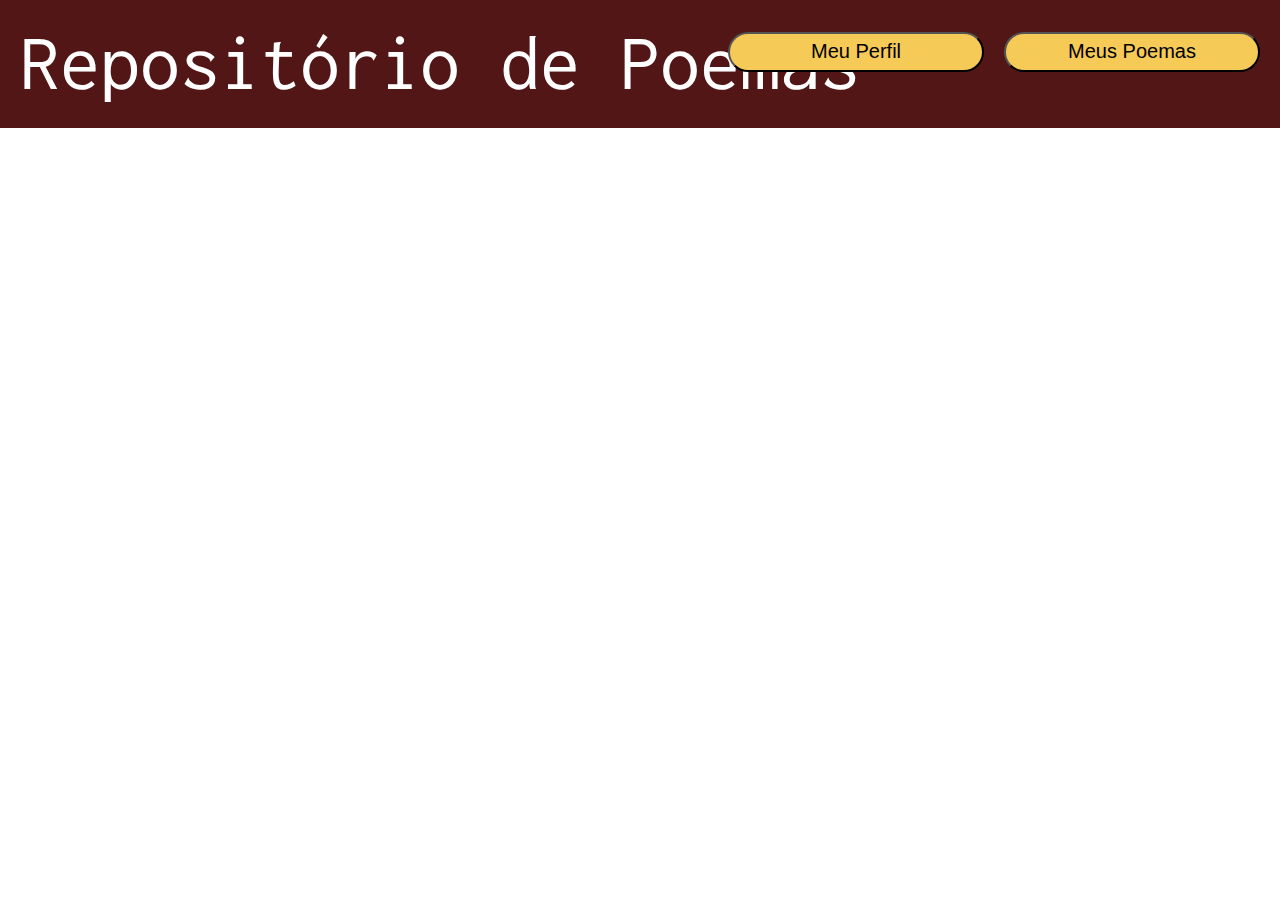
==== index.html @ 2833caf2 "Version 01" ====
<!DOCTYPE html>
<html lang="en">
<head>
    <meta charset="UTF-8">
    <meta name="viewport" content="width=device-width, initial-scale=1.0">
    <title>Repositório de Poenas</title>
    <link href='https://fonts.googleapis.com/css?family=Inconsolata' rel='stylesheet'>
    <link rel="stylesheet" type="text/css" href="css/index.css">
</head>
<body>
    <nav id="header">
        <h1>Repositório de Poemas</h1>
        <div id="button_header">
            <button>Meu Perfil</button>
            <button> Meus Poemas</button> 
        </div>
    
    </nav>
    <div>

    </div>
</body>
</html>
---- css/index.css ----
*{
    padding: 0;
    margin: 0;
}
body{
    font-family: Inconsolata;
    font-style: normal;
}
h1{
    position: absolute;
    top: 0.25em;
    left: 0.25em;
    color: #FFF;
    font-family: Inconsolata;
    font-style: normal;
    font-weight: 400;
    line-height: normal;  
}
#header{
    display: flex;
    background-color: #531616;
    height: 8rem;
    font-size: 2.5em;
}
#button_header{
    position: absolute;
    right: 0.5em;
    top: 0.6em;
}
button{
    border-radius: 20px;
    background: #F6CA56;
    width: 16rem;
    height: 2em;
    font-size: 20px;
}
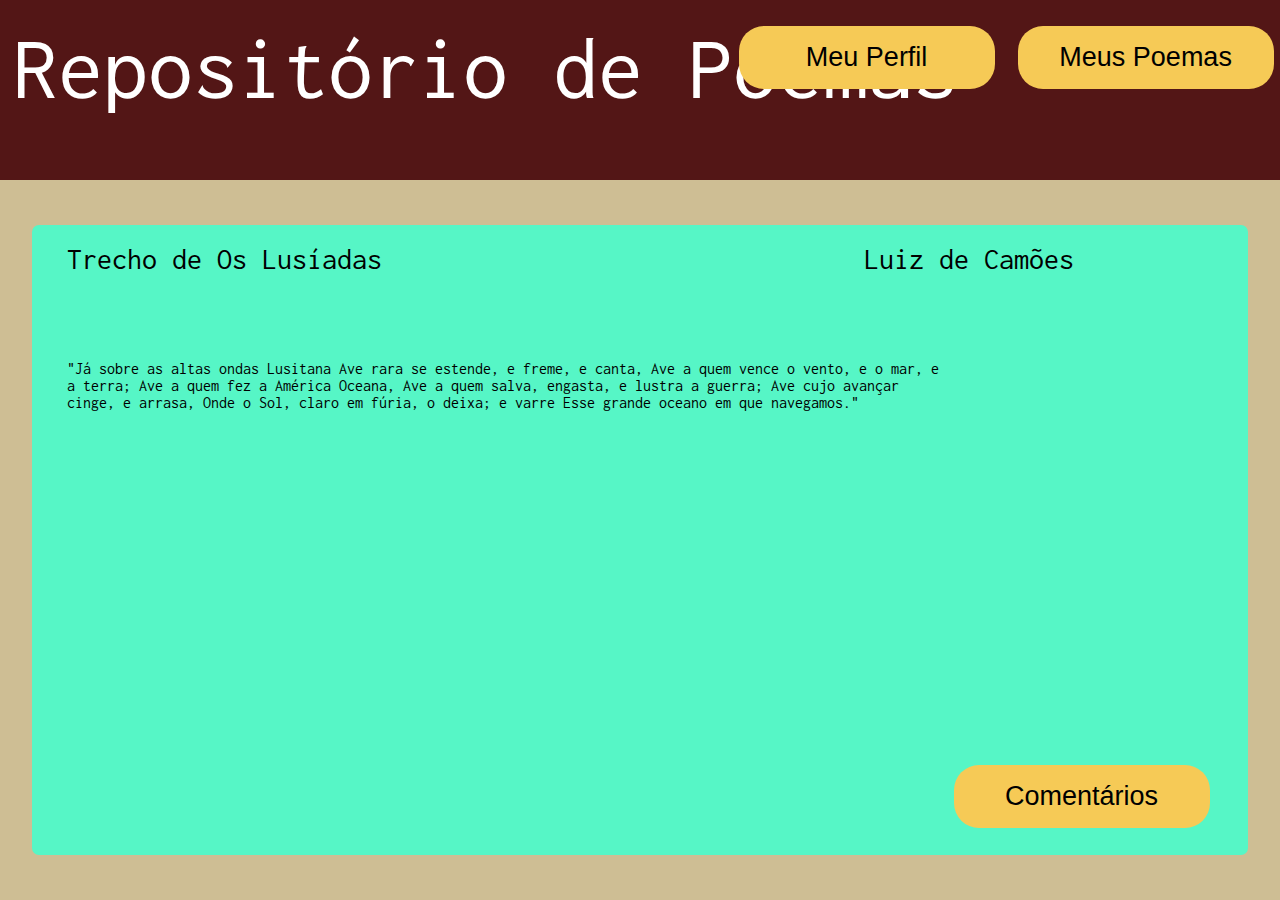
==== commit 1ec0a2a0: "version 02" ====
--- a/index.html
+++ b/index.html
@@ -3,7 +3,7 @@
 <head>
     <meta charset="UTF-8">
     <meta name="viewport" content="width=device-width, initial-scale=1.0">
-    <title>Repositório de Poenas</title>
+    <title>Repositório de Poemas</title>
     <link href='https://fonts.googleapis.com/css?family=Inconsolata' rel='stylesheet'>
     <link rel="stylesheet" type="text/css" href="css/index.css">
 </head>
@@ -16,8 +16,23 @@
         </div>
     
     </nav>
-    <div>
-
+    <div id="poem_div">
+        <div id="title_ofc">Trecho de Os Lusíadas</div>
+        <div id="name_ofc">Luiz de Camões</div>
+        <div id="poem_ofc">
+            "Já sobre as altas ondas Lusitana
+            Ave rara se estende, e freme, e canta,
+            Ave a quem vence o vento, e o mar, e a terra;
+            Ave a quem fez a América Oceana,
+            Ave a quem salva, engasta, e lustra a guerra;
+            Ave cujo avançar cinge, e arrasa,
+            Onde o Sol, claro em fúria, o deixa; e varre
+            Esse grande oceano em que navegamos."
+        </div>
+        <div id="button_poem">
+            <button>Comentários</button>
+        </div>
+        
     </div>
 </body>
 </html>--- a/css/index.css
+++ b/css/index.css
@@ -5,11 +5,12 @@
 body{
     font-family: Inconsolata;
     font-style: normal;
+    background-color: #CEBE94;
 }
 h1{
     position: absolute;
-    top: 0.25em;
-    left: 0.25em;
+    top: 2.3vh;
+    left: 1vw;
     color: #FFF;
     font-family: Inconsolata;
     font-style: normal;
@@ -19,18 +20,64 @@
 #header{
     display: flex;
     background-color: #531616;
-    height: 8rem;
-    font-size: 2.5em;
+    height: 20vh;
+    font-size: 3.5vw;
 }
 #button_header{
     position: absolute;
-    right: 0.5em;
-    top: 0.6em;
+    right: 0.5vw;
+    top: 2vw;
 }
 button{
-    border-radius: 20px;
+    border-style: none;
+    border-radius: 25px;
     background: #F6CA56;
-    width: 16rem;
-    height: 2em;
-    font-size: 20px;
+    width: 20vw;
+    height: 7vh;
+    font-size: 3vh;
+}
+button:hover{
+    border-style: solid;
+}
+#poem_div{
+    display: flex;
+    position: absolute;
+    background-color: #56F6C6;
+    width: 95vw;
+    height: 70vh;
+    left: 2.5vw;
+    top: 25vh;
+    border-radius: 7px;
+}
+#button_poem{
+    display: flex;
+    position: absolute;
+    left: 72vw;
+    top:60vh;
+}
+#poem_ofc{
+    display: flex;
+    position: absolute;
+    width: 69vw;
+    height: 40vh;
+    left: 2.7vw;
+    top: 15vh;
+}
+#title_ofc{
+    display: flex;
+    position: absolute;
+    font-size: 30px;
+    width: 39vw;
+    height: 8vh;
+    left: 2.7vw;
+    top: 2vh;
+}
+#name_ofc{
+    display: flex;
+    position: absolute;
+    font-size: 30px;
+    width: 28vw;
+    height: 8vh;
+    left: 65vw;
+    top: 2vh;
 }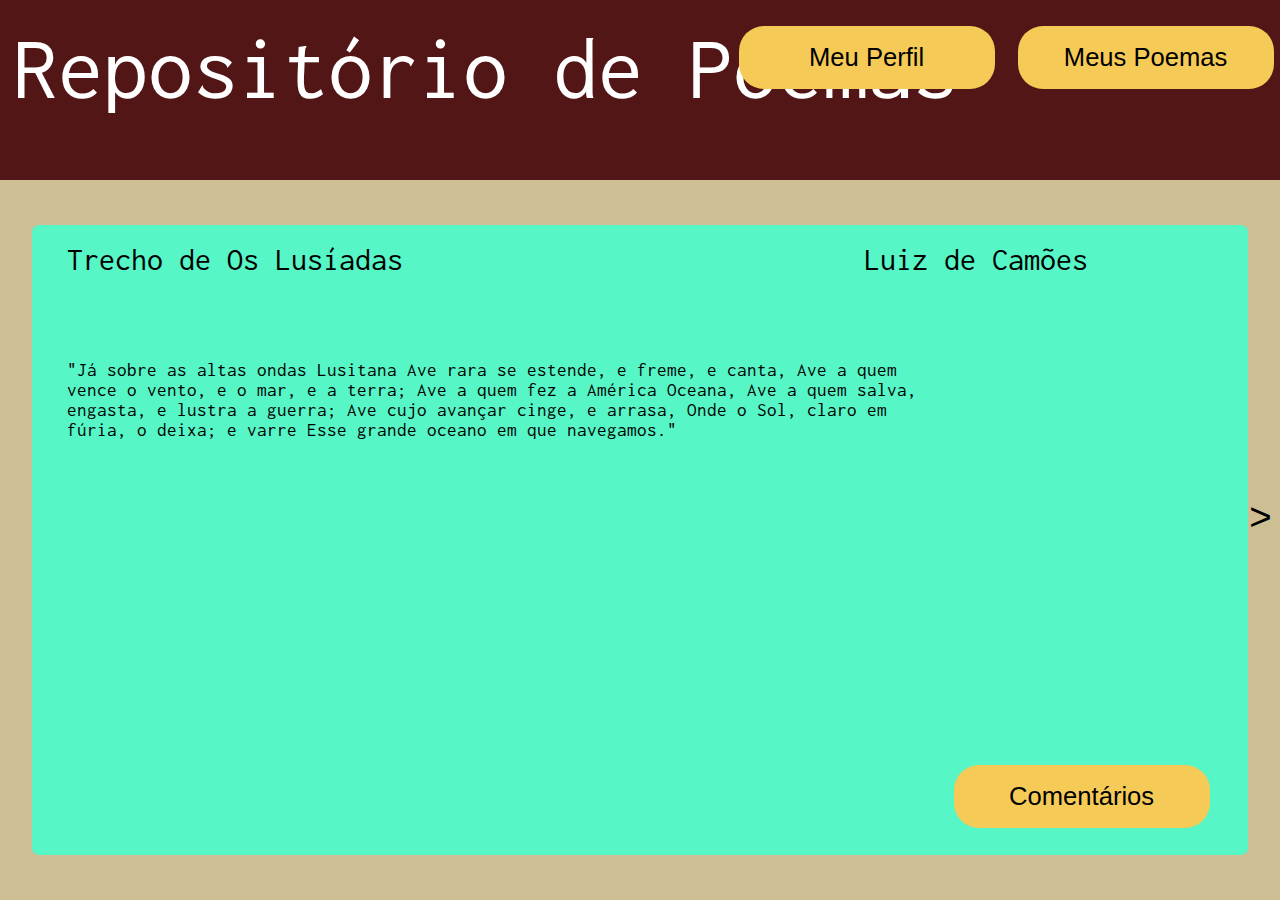
==== commit 11178749: "version 03" ====
--- a/index.html
+++ b/index.html
@@ -31,8 +31,8 @@
         </div>
         <div id="button_poem">
             <button>Comentários</button>
-        </div>
-        
+        </div> 
     </div>
+    <button id="new_poem"> > </button>
 </body>
 </html>--- a/css/index.css
+++ b/css/index.css
@@ -34,7 +34,7 @@
     background: #F6CA56;
     width: 20vw;
     height: 7vh;
-    font-size: 3vh;
+    font-size: 2vw;
 }
 button:hover{
     border-style: solid;
@@ -48,6 +48,7 @@
     left: 2.5vw;
     top: 25vh;
     border-radius: 7px;
+    font-size: 1.5vw;
 }
 #button_poem{
     display: flex;
@@ -66,7 +67,7 @@
 #title_ofc{
     display: flex;
     position: absolute;
-    font-size: 30px;
+    font-size: 2.5vw;
     width: 39vw;
     height: 8vh;
     left: 2.7vw;
@@ -75,9 +76,18 @@
 #name_ofc{
     display: flex;
     position: absolute;
-    font-size: 30px;
+    font-size: 2.5vw;
     width: 28vw;
     height: 8vh;
     left: 65vw;
     top: 2vh;
+}
+#new_poem{
+    display: flex;
+    position: absolute;
+    background-color:#CEBE94;
+    font-size: 3vw;
+    width: 2.3vw;
+    right: 0.1vw;
+    top: 55vh;
 }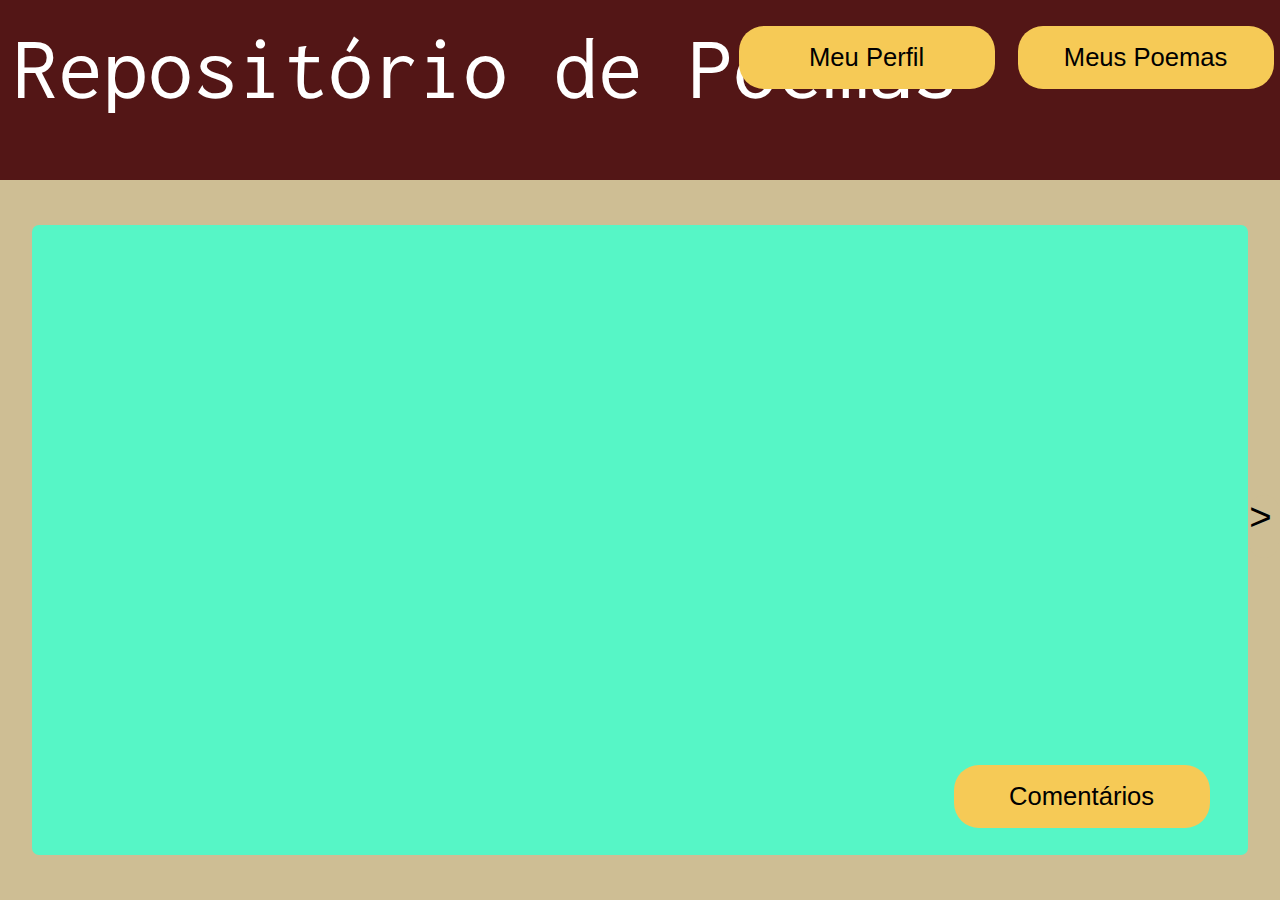
==== commit d14abdc9: "version 08" ====
--- a/index.html
+++ b/index.html
@@ -11,28 +11,21 @@
     <nav id="header">
         <h1>Repositório de Poemas</h1>
         <div id="button_header">
-            <button>Meu Perfil</button>
-            <button> Meus Poemas</button> 
+            <a href="meuPerfil.html"><button>Meu Perfil</button></a>
+            <a href="meusPoemas.html"><button> Meus Poemas</button> </a>
         </div>
     
     </nav>
     <div id="poem_div">
-        <div id="title_ofc">Trecho de Os Lusíadas</div>
-        <div id="name_ofc">Luiz de Camões</div>
+        <div id="title_ofc"></div>
+        <div id="name_ofc"></div>
         <div id="poem_ofc">
-            "Já sobre as altas ondas Lusitana
-            Ave rara se estende, e freme, e canta,
-            Ave a quem vence o vento, e o mar, e a terra;
-            Ave a quem fez a América Oceana,
-            Ave a quem salva, engasta, e lustra a guerra;
-            Ave cujo avançar cinge, e arrasa,
-            Onde o Sol, claro em fúria, o deixa; e varre
-            Esse grande oceano em que navegamos."
         </div>
         <div id="button_poem">
-            <button>Comentários</button>
+            <button onclick="modificarDivCentral_Comentarios()" id="modificar">Comentários</button>
         </div> 
     </div>
-    <button id="new_poem"> > </button>
+    <button onclick="request_poem()" id="new_poem"> > </button>
+    <script type="module" src="js/index.js"> </script>
 </body>
 </html>